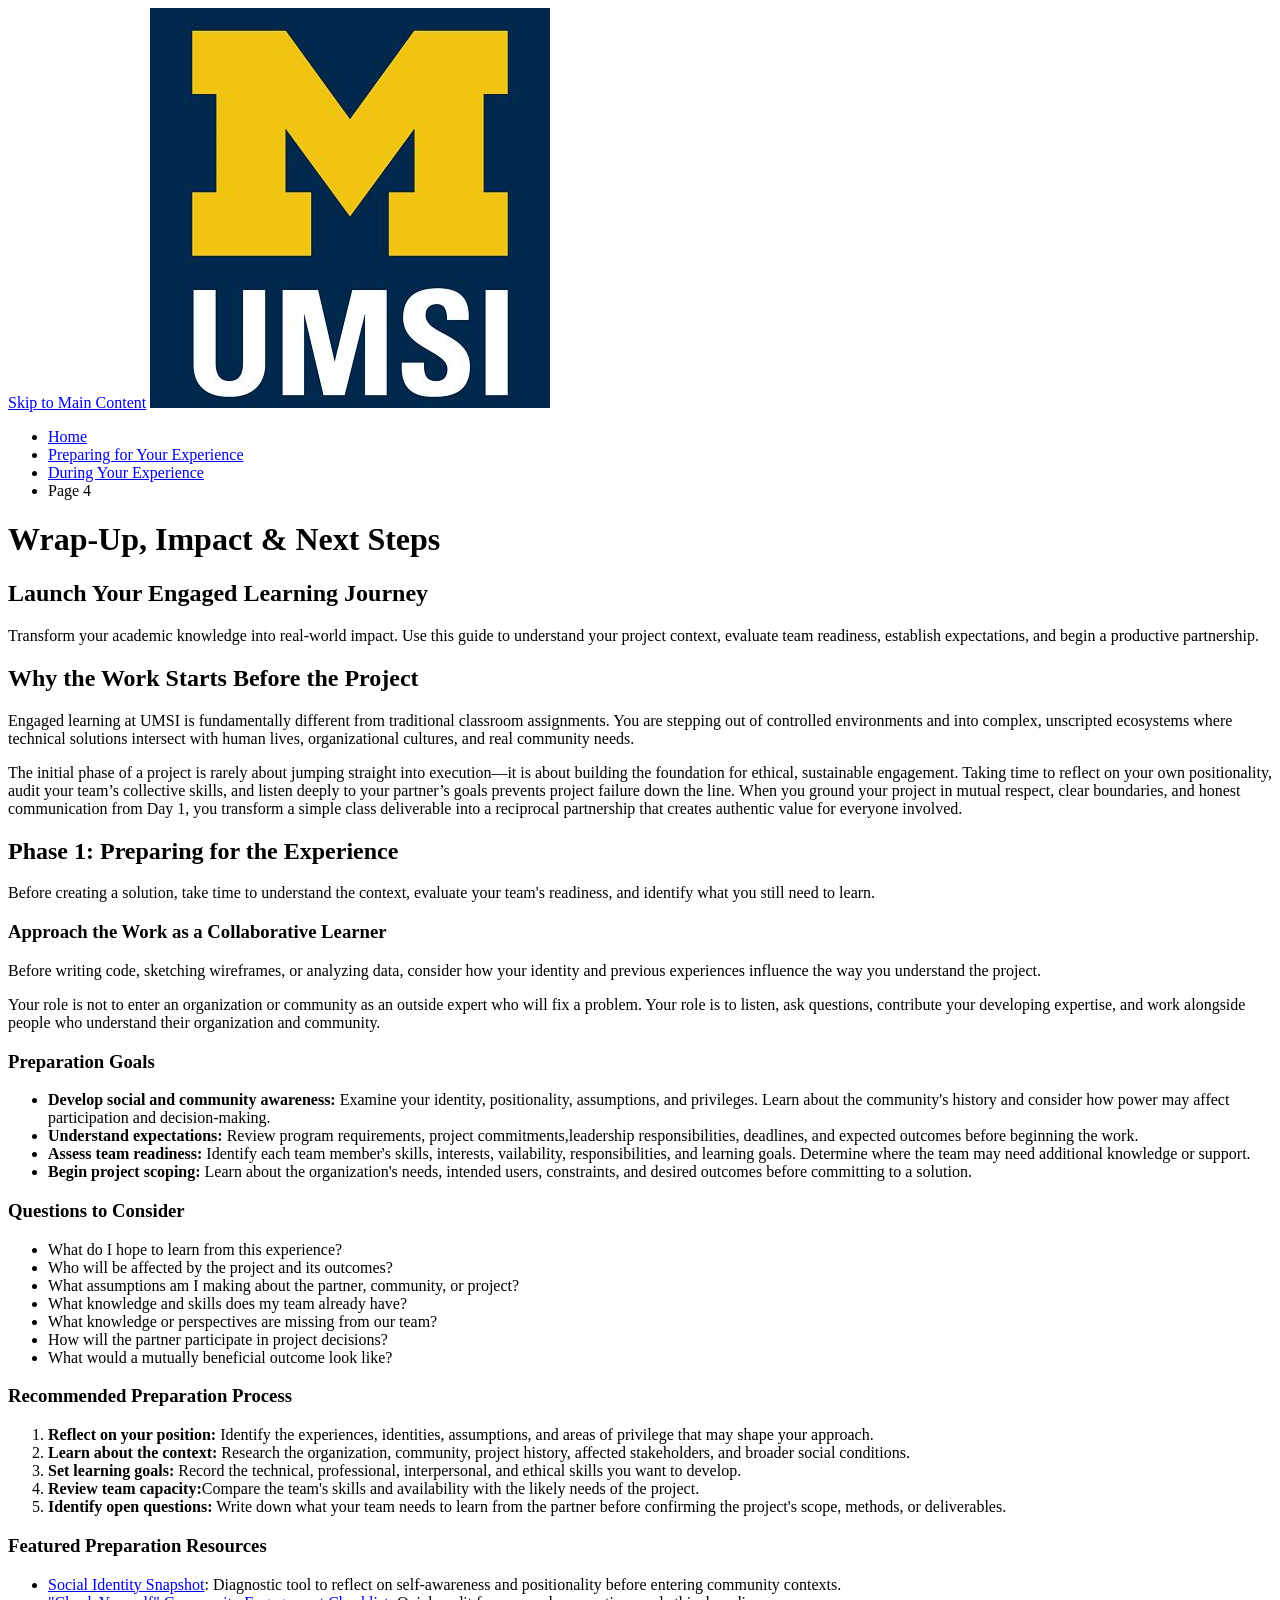
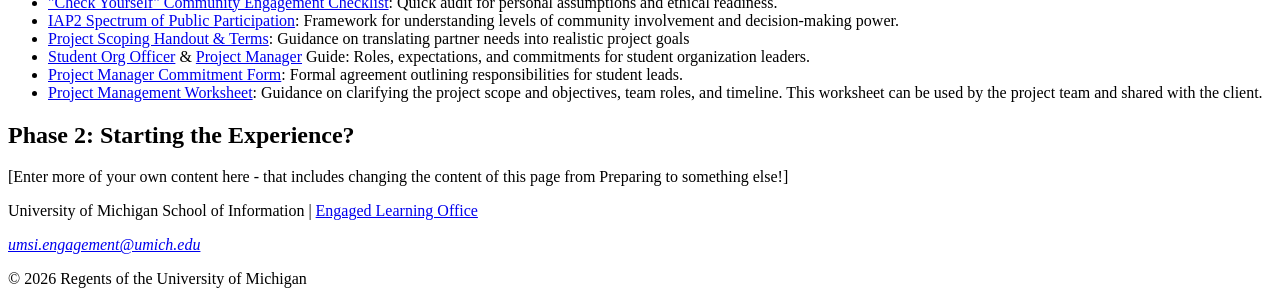
==== after.html @ f0609850 "new html files" ====
<!DOCTYPE html>
<html lang="en">
<head>
    <meta charset="UTF-8">
    <meta name="viewport" content="width=device-width, initial-scale=1.0">
    <title>Resumes</title>
</head>
<body>

    <header>

  <a href = "#main">Skip to Main Content</a>
        <img src="images/UMSI_signature_vertical_informal_solidblue.jpg" alt="UMSI Logo">
        <nav>
            <ul>
                <li><a href = "index.html">Home</a></li>
                <li><a href = "prep.html">Preparing for Your Experience</a></li>
                <li><a href = "during.html">During Your Experience</a></li>
                <li><a>Page 4</a></li>
            </ul>
        </nav>
    <h1>Wrap-Up, Impact & Next Steps</h1>
  </header>
<main id="main">
  
<section>
  <h2>Launch Your Engaged Learning Journey</h2>
  <p>Transform your academic knowledge into real-world impact. Use this guide to understand your project context, evaluate team readiness, establish expectations, and begin a productive partnership.</p>
</section>

<section>
  <h2>Why the Work Starts Before the Project</h2>
  <p>Engaged learning at UMSI is fundamentally different from traditional classroom assignments. You are stepping out of controlled environments and into complex, unscripted ecosystems where technical solutions intersect with human lives, organizational cultures, and real community needs.</p>
  <p>The initial phase of a project is rarely about jumping straight into execution—it is about building the foundation for ethical, sustainable engagement. Taking time to reflect on your own positionality, audit your team’s collective skills, and listen deeply to your partner’s goals prevents project failure down the line. When you ground your project in mutual respect, clear boundaries, and honest communication from Day 1, you transform a simple class deliverable into a reciprocal partnership that creates authentic value for everyone involved.</p>


</section>

<section>
  <h2>Phase 1: Preparing for the Experience</h2>
  <p>Before creating a solution, take time to understand the context, evaluate your team's readiness, and identify what you still need to learn.</p>
  <article>
    <h3>Approach the Work as a Collaborative Learner</h3>
    <p>Before writing code, sketching wireframes, or analyzing data, consider how your identity and previous experiences influence the way you understand the project.</p>
    <p>Your role is not to enter an organization or community as an outside expert who will fix a problem. Your role is to listen, ask questions, contribute your developing expertise, and work alongside people who understand their organization and community.</p>
  </article>

  <article>
    <h3>Preparation Goals</h3>
    <ul>
      <li><strong>Develop social and community awareness:</strong> Examine your identity, positionality, assumptions, and privileges. Learn about the community's history and consider how power may affect participation and decision-making.
      </li>
      <li><strong>Understand expectations:</strong> Review program requirements, project commitments,leadership responsibilities, deadlines, and expected outcomes before beginning the work.</li>
      <li><strong>Assess team readiness:</strong> Identify each team member's skills, interests, vailability, responsibilities, and learning goals. Determine where the team may need additional knowledge or support.</li>
      <li><strong>Begin project scoping:</strong> Learn about the organization's needs, intended users, constraints, and desired outcomes before committing to a solution.
      </li>
    </ul>
  </article>

  <article>
    <h3>Questions to Consider</h3>
    <ul>
      <li>What do I hope to learn from this experience?</li>
      <li>Who will be affected by the project and its outcomes?</li>
      <li>What assumptions am I making about the partner, community, or project?</li>
      <li>What knowledge and skills does my team already have?</li>
      <li>What knowledge or perspectives are missing from our team?</li>
      <li>How will the partner participate in project decisions?</li>
      <li>What would a mutually beneficial outcome look like?</li>
    </ul>
  </article>

  <article>
    <h3>Recommended Preparation Process</h3>
    <ol>
      <li><strong>Reflect on your position:</strong> Identify the experiences, identities, assumptions, and areas of privilege that may shape your approach.</li>
      <li><strong>Learn about the context:</strong> Research the organization, community, project history, affected stakeholders, and broader social conditions.</li>
      <li><strong>Set learning goals:</strong> Record the technical, professional, interpersonal, and ethical skills you want to develop.</li>
      <li><strong>Review team capacity:</strong>Compare the team's skills and availability with the likely needs of the project. </li>
      <li><strong>Identify open questions:</strong> Write down what your team needs to learn from the partner before confirming the project's scope, methods, or deliverables.
      </li>
    </ol>
  </article>

  <article>
    <h3>Featured Preparation Resources</h3>
    <ul>
      <li><a href="https://sites.lsa.umich.edu/equitable-teaching/social-identity-snapshot">Social Identity Snapshot</a>: Diagnostic tool to reflect on self-awareness and positionality before entering community contexts.</li>
      <li><a href="https://docs.google.com/document/d/1Qt9YeStVwDHjwJhOLAz42JSNQR2lFMurdUtxtdrGkuc/edit?tab=t.0#heading=h.ch0bvccjkrzn">"Check Yourself" Community Engagement Checklist</a>: Quick audit for personal assumptions and ethical readiness.</li>
      <li><a href="https://drive.google.com/file/d/1zc1RNlrDxV51-muOERdDTnINQcquJpOA/view?usp=sharing">IAP2 Spectrum of Public Participation</a>: Framework for understanding levels of community involvement and decision-making power.</li>
      <li><a href="https://docs.google.com/document/d/1TrEDolwmOIlXgYgAP9VvlOGoYOwFfe6KxzZOgZSVYVw/edit?usp=drive_link">Project Scoping Handout & Terms</a>: Guidance on translating partner needs into realistic project goals</li>
      <li><a href="https://docs.google.com/document/d/1AexsV_JeSd0kRUBbcifZpfBu6y6Zi8Y0iJScp1I3gkM/edit?usp=drive_link">Student Org Officer</a> & <a href="https://docs.google.com/document/u/0/d/1uwOOS0TrXWzcSShj8DUFpckWo0t1UNu_Q7WVbZnLhX0/edit">Project Manager</a> Guide: Roles, expectations, and commitments for student organization leaders.</li>
      <li><a href="https://docs.google.com/document/d/1U4lCNGyWKJ3C2i_VgFqAR45Z4zF1FehuthuqT-M2wdI/edit?usp=drive_link">Project Manager Commitment Form</a>: Formal agreement outlining responsibilities for student leads.</li>
      <li><a href="https://docs.google.com/document/d/1twc-7TYWmb_PNrOBiDI1NuJqJAuhluTICr22GRd_NLc/edit?usp=drive_link">Project Management Worksheet</a>: Guidance on clarifying the project scope and objectives, team roles, and timeline. This worksheet can be used by the project team and shared with the client.</li>
    </ul>
  </article>
</section>
<section>
  <h2>Phase 2: Starting the Experience?</h2>



<div>[Enter more of your own content here - that includes changing the  content of this page from Preparing to something else!]</div>

    
        <div></div>
        <div></div>
        <div></div>
        <div></div>
</section>
<!-- Content taken & modified from UMGPT with the prompt, "for the same content write me some intro content and resources for a prep page using the ELO content below" - this was after I had asked for content for the home page. " UMGPT. (2026). UMGPT ( GPT-5.6 Sol September 7th version) [Large language model]. -->
</main>
<footer>
        <p>University of Michigan School of Information | <a href="https://www.si.umich.edu/programs/engaged-learning/about-engaged-learning-office">Engaged Learning Office </a></p>
      <address>
        <a href="mailto:umsi.engagement@umich.edu">umsi.engagement@umich.edu</a>
      </address>
      <p>&copy; 2026 Regents of the University of Michigan</p>
    </footer>
    
</body>

</html>
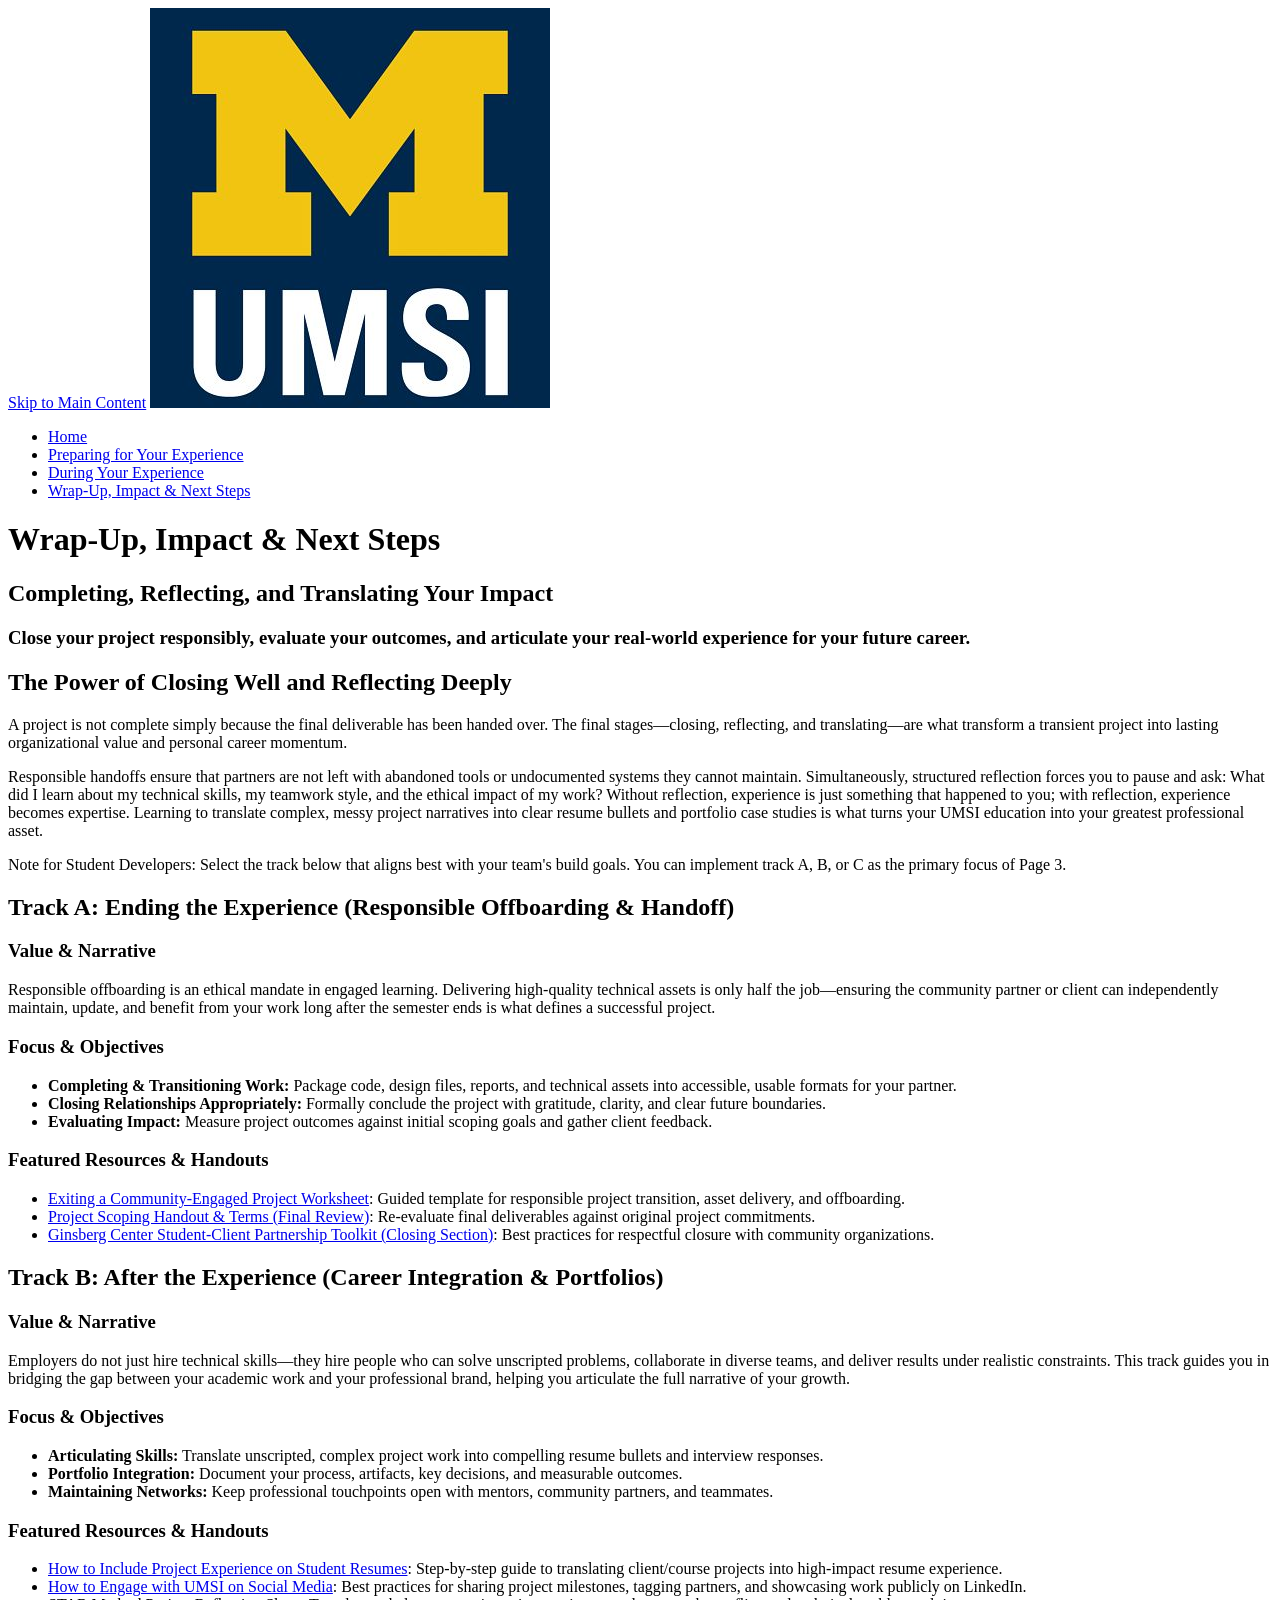
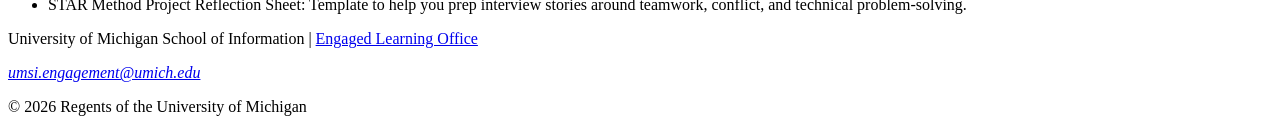
==== commit 596f25ac: "final html" ====
--- a/after.html
+++ b/after.html
@@ -16,7 +16,7 @@
                 <li><a href = "index.html">Home</a></li>
                 <li><a href = "prep.html">Preparing for Your Experience</a></li>
                 <li><a href = "during.html">During Your Experience</a></li>
-                <li><a>Page 4</a></li>
+                <li><a href = "after.html">Wrap-Up, Impact & Next Steps</a></li>
             </ul>
         </nav>
     <h1>Wrap-Up, Impact & Next Steps</h1>
@@ -24,83 +24,66 @@
 <main id="main">
   
 <section>
-  <h2>Launch Your Engaged Learning Journey</h2>
-  <p>Transform your academic knowledge into real-world impact. Use this guide to understand your project context, evaluate team readiness, establish expectations, and begin a productive partnership.</p>
+  <h2>Completing, Reflecting, and Translating Your Impact</h2>
+  <h3>Close your project responsibly, evaluate your outcomes, and articulate your real-world experience for your future career.</h3>
 </section>
 
 <section>
-  <h2>Why the Work Starts Before the Project</h2>
-  <p>Engaged learning at UMSI is fundamentally different from traditional classroom assignments. You are stepping out of controlled environments and into complex, unscripted ecosystems where technical solutions intersect with human lives, organizational cultures, and real community needs.</p>
-  <p>The initial phase of a project is rarely about jumping straight into execution—it is about building the foundation for ethical, sustainable engagement. Taking time to reflect on your own positionality, audit your team’s collective skills, and listen deeply to your partner’s goals prevents project failure down the line. When you ground your project in mutual respect, clear boundaries, and honest communication from Day 1, you transform a simple class deliverable into a reciprocal partnership that creates authentic value for everyone involved.</p>
+  <h2>The Power of Closing Well and Reflecting Deeply</h2>
+  <p>A project is not complete simply because the final deliverable has been handed over. The final stages—closing, reflecting, and translating—are what transform a transient project into lasting organizational value and personal career momentum.</p>
+  <p>Responsible handoffs ensure that partners are not left with abandoned tools or undocumented systems they cannot maintain. Simultaneously, structured reflection forces you to pause and ask: What did I learn about my technical skills, my teamwork style, and the ethical impact of my work? Without reflection, experience is just something that happened to you; with reflection, experience becomes expertise. Learning to translate complex, messy project narratives into clear resume bullets and portfolio case studies is what turns your UMSI education into your greatest professional asset.</p>
+  <p>Note for Student Developers: Select the track below that aligns best with your team's build goals. You can implement track A, B, or C as the primary focus of Page 3.</p>
 
 
 </section>
 
 <section>
-  <h2>Phase 1: Preparing for the Experience</h2>
-  <p>Before creating a solution, take time to understand the context, evaluate your team's readiness, and identify what you still need to learn.</p>
+  <h2>Track A: Ending the Experience (Responsible Offboarding & Handoff)</h2>
+  <h3>Value & Narrative</h3>
+  <p>Responsible offboarding is an ethical mandate in engaged learning. Delivering high-quality technical assets is only half the job—ensuring the community partner or client can independently maintain, update, and benefit from your work long after the semester ends is what defines a successful project.</p>
   <article>
-    <h3>Approach the Work as a Collaborative Learner</h3>
-    <p>Before writing code, sketching wireframes, or analyzing data, consider how your identity and previous experiences influence the way you understand the project.</p>
-    <p>Your role is not to enter an organization or community as an outside expert who will fix a problem. Your role is to listen, ask questions, contribute your developing expertise, and work alongside people who understand their organization and community.</p>
-  </article>
-
-  <article>
-    <h3>Preparation Goals</h3>
+    <h3>Focus & Objectives</h3>
     <ul>
-      <li><strong>Develop social and community awareness:</strong> Examine your identity, positionality, assumptions, and privileges. Learn about the community's history and consider how power may affect participation and decision-making.
-      </li>
-      <li><strong>Understand expectations:</strong> Review program requirements, project commitments,leadership responsibilities, deadlines, and expected outcomes before beginning the work.</li>
-      <li><strong>Assess team readiness:</strong> Identify each team member's skills, interests, vailability, responsibilities, and learning goals. Determine where the team may need additional knowledge or support.</li>
-      <li><strong>Begin project scoping:</strong> Learn about the organization's needs, intended users, constraints, and desired outcomes before committing to a solution.
-      </li>
+      <li><strong>Completing & Transitioning Work:</strong> Package code, design files, reports, and technical assets into accessible, usable formats for your partner.</li>
+      <li><strong>Closing Relationships Appropriately:</strong> Formally conclude the project with gratitude, clarity, and clear future boundaries.</li>
+      <li><strong>Evaluating Impact:</strong> Measure project outcomes against initial scoping goals and gather client feedback.</li>
     </ul>
   </article>
 
   <article>
-    <h3>Questions to Consider</h3>
+    <h3>Featured Resources & Handouts</h3>
     <ul>
-      <li>What do I hope to learn from this experience?</li>
-      <li>Who will be affected by the project and its outcomes?</li>
-      <li>What assumptions am I making about the partner, community, or project?</li>
-      <li>What knowledge and skills does my team already have?</li>
-      <li>What knowledge or perspectives are missing from our team?</li>
-      <li>How will the partner participate in project decisions?</li>
-      <li>What would a mutually beneficial outcome look like?</li>
+      <li><a href="https://docs.google.com/document/d/1-gfg_EZ3T8pa3T0a130Qvtpl1bYoLOVEHSNpGHcJtFA/edit?usp=drive_link">Exiting a Community-Engaged Project Worksheet</a>: Guided template for responsible project transition, asset delivery, and offboarding.</li>
+      <li><a href="https://docs.google.com/document/d/1TrEDolwmOIlXgYgAP9VvlOGoYOwFfe6KxzZOgZSVYVw/edit?usp=sharing">Project Scoping Handout & Terms (Final Review)</a>: Re-evaluate final deliverables against original project commitments.</li>
+      <li><a href="https://ginsberg.umich.edu/article/campus-community-partnerships-toolkit">Ginsberg Center Student-Client Partnership Toolkit (Closing Section)</a>: Best practices for respectful closure with community organizations.</li>
     </ul>
   </article>
 
   <article>
-    <h3>Recommended Preparation Process</h3>
-    <ol>
-      <li><strong>Reflect on your position:</strong> Identify the experiences, identities, assumptions, and areas of privilege that may shape your approach.</li>
-      <li><strong>Learn about the context:</strong> Research the organization, community, project history, affected stakeholders, and broader social conditions.</li>
-      <li><strong>Set learning goals:</strong> Record the technical, professional, interpersonal, and ethical skills you want to develop.</li>
-      <li><strong>Review team capacity:</strong>Compare the team's skills and availability with the likely needs of the project. </li>
-      <li><strong>Identify open questions:</strong> Write down what your team needs to learn from the partner before confirming the project's scope, methods, or deliverables.
-      </li>
-    </ol>
+    <h2>Track B: After the Experience (Career Integration & Portfolios)</h2>
+    <h3>Value & Narrative</h3>
+    <p>Employers do not just hire technical skills—they hire people who can solve unscripted problems, collaborate in diverse teams, and deliver results under realistic constraints. This track guides you in bridging the gap between your academic work and your professional brand, helping you articulate the full narrative of your growth.</p>
+  </article>
+  <article>
+    <h3>Focus & Objectives</h3>
+    <ul>
+      <li><strong>Articulating Skills:</strong> Translate unscripted, complex project work into compelling resume bullets and interview responses.</li>
+      <li><strong>Portfolio Integration:</strong> Document your process, artifacts, key decisions, and measurable outcomes.</li>
+      <li><strong>Maintaining Networks:</strong> Keep professional touchpoints open with mentors, community partners, and teammates.</li>
+    </ul>
   </article>
 
   <article>
-    <h3>Featured Preparation Resources</h3>
+    <h3>Featured Resources & Handouts</h3>
     <ul>
-      <li><a href="https://sites.lsa.umich.edu/equitable-teaching/social-identity-snapshot">Social Identity Snapshot</a>: Diagnostic tool to reflect on self-awareness and positionality before entering community contexts.</li>
-      <li><a href="https://docs.google.com/document/d/1Qt9YeStVwDHjwJhOLAz42JSNQR2lFMurdUtxtdrGkuc/edit?tab=t.0#heading=h.ch0bvccjkrzn">"Check Yourself" Community Engagement Checklist</a>: Quick audit for personal assumptions and ethical readiness.</li>
-      <li><a href="https://drive.google.com/file/d/1zc1RNlrDxV51-muOERdDTnINQcquJpOA/view?usp=sharing">IAP2 Spectrum of Public Participation</a>: Framework for understanding levels of community involvement and decision-making power.</li>
-      <li><a href="https://docs.google.com/document/d/1TrEDolwmOIlXgYgAP9VvlOGoYOwFfe6KxzZOgZSVYVw/edit?usp=drive_link">Project Scoping Handout & Terms</a>: Guidance on translating partner needs into realistic project goals</li>
-      <li><a href="https://docs.google.com/document/d/1AexsV_JeSd0kRUBbcifZpfBu6y6Zi8Y0iJScp1I3gkM/edit?usp=drive_link">Student Org Officer</a> & <a href="https://docs.google.com/document/u/0/d/1uwOOS0TrXWzcSShj8DUFpckWo0t1UNu_Q7WVbZnLhX0/edit">Project Manager</a> Guide: Roles, expectations, and commitments for student organization leaders.</li>
-      <li><a href="https://docs.google.com/document/d/1U4lCNGyWKJ3C2i_VgFqAR45Z4zF1FehuthuqT-M2wdI/edit?usp=drive_link">Project Manager Commitment Form</a>: Formal agreement outlining responsibilities for student leads.</li>
-      <li><a href="https://docs.google.com/document/d/1twc-7TYWmb_PNrOBiDI1NuJqJAuhluTICr22GRd_NLc/edit?usp=drive_link">Project Management Worksheet</a>: Guidance on clarifying the project scope and objectives, team roles, and timeline. This worksheet can be used by the project team and shared with the client.</li>
+      <li><a href="https://docs.google.com/document/d/1mjyX6jgqXFrY7SFYaA3J2cTh1ZnHH0FKF5aUKfXzXKo/edit?usp=sharing">How to Include Project Experience on Student Resumes</a>: Step-by-step guide to translating client/course projects into high-impact resume experience.</li>
+      <li><a href="https://docs.google.com/document/d/1jwQg_Y4jECLPHqcyOtJtDTK5x-68KstexfPbh6jXHnA/edit?usp=sharing">How to Engage with UMSI on Social Media</a>: Best practices for sharing project milestones, tagging partners, and showcasing work publicly on LinkedIn.</li>
+      <li><a>STAR Method Project Reflection Sheet</a>: Template to help you prep interview stories around teamwork, conflict, and technical problem-solving.</li>
     </ul>
   </article>
 </section>
 <section>
-  <h2>Phase 2: Starting the Experience?</h2>
-
-
-
-<div>[Enter more of your own content here - that includes changing the  content of this page from Preparing to something else!]</div>
+  
 
     
         <div></div>
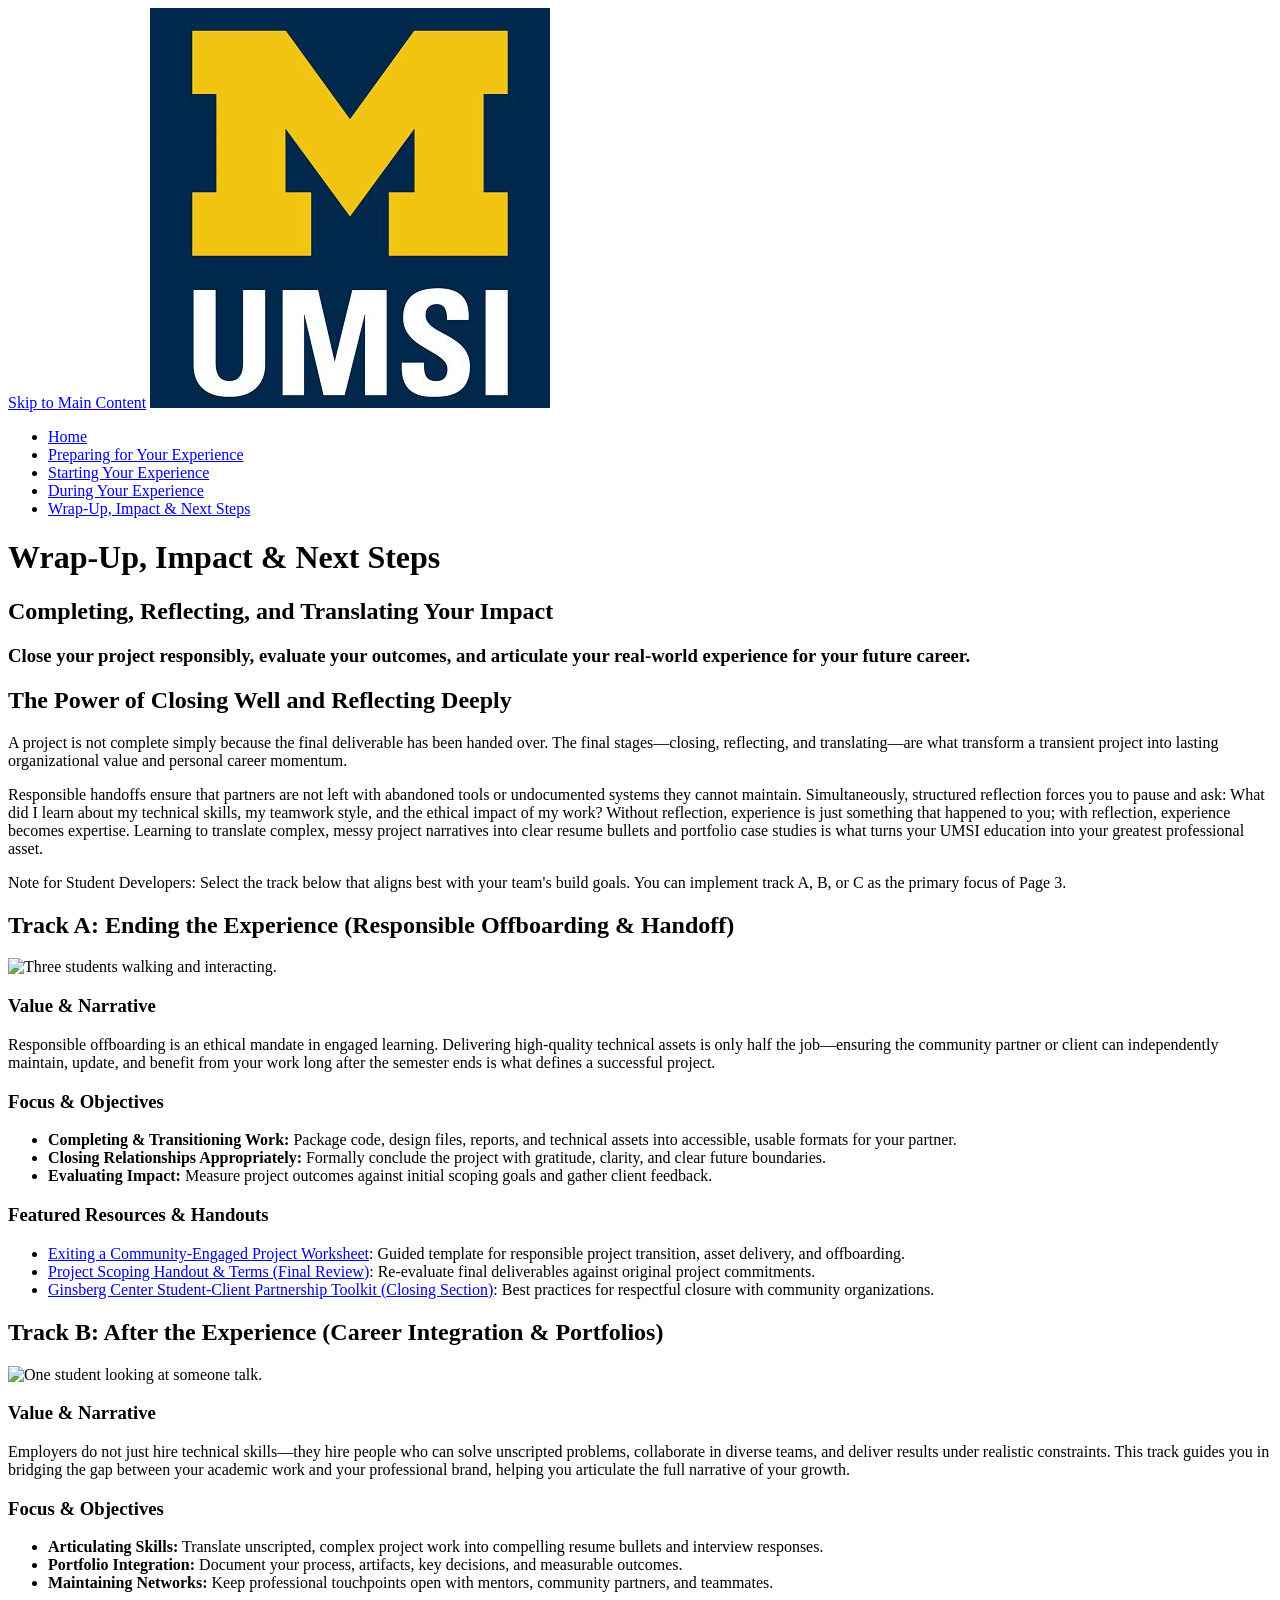
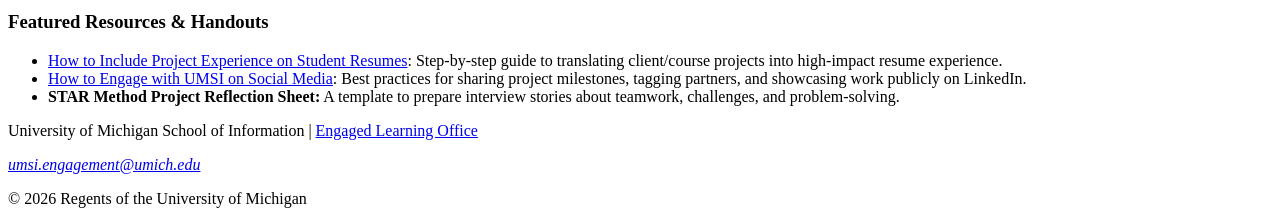
==== commit 7fe93274: "new html for deliverable 2" ====
--- a/after.html
+++ b/after.html
@@ -3,7 +3,8 @@
 <head>
     <meta charset="UTF-8">
     <meta name="viewport" content="width=device-width, initial-scale=1.0">
-    <title>Resumes</title>
+    <link rel="stylesheet" href="style.css">
+    <title>Wrap-Up, Impact & Next Steps | UMSI</title>
 </head>
 <body>
 
@@ -15,6 +16,7 @@
             <ul>
                 <li><a href = "index.html">Home</a></li>
                 <li><a href = "prep.html">Preparing for Your Experience</a></li>
+                <li><a href="starting.html">Starting Your Experience</a></li>
                 <li><a href = "during.html">During Your Experience</a></li>
                 <li><a href = "after.html">Wrap-Up, Impact & Next Steps</a></li>
             </ul>
@@ -39,6 +41,9 @@
 
 <section>
   <h2>Track A: Ending the Experience (Responsible Offboarding & Handoff)</h2>
+  
+  <img src="images/MCOMMONS-RackhamResourceFair-03.jpg.JPG" alt="Three students walking and interacting.">
+  
   <h3>Value & Narrative</h3>
   <p>Responsible offboarding is an ethical mandate in engaged learning. Delivering high-quality technical assets is only half the job—ensuring the community partner or client can independently maintain, update, and benefit from your work long after the semester ends is what defines a successful project.</p>
   <article>
@@ -61,6 +66,9 @@
 
   <article>
     <h2>Track B: After the Experience (Career Integration & Portfolios)</h2>
+
+    <img src="images/MCOMMONS-RackhamResourceFair-02.jpg.JPG" alt="One student looking at someone talk.">
+
     <h3>Value & Narrative</h3>
     <p>Employers do not just hire technical skills—they hire people who can solve unscripted problems, collaborate in diverse teams, and deliver results under realistic constraints. This track guides you in bridging the gap between your academic work and your professional brand, helping you articulate the full narrative of your growth.</p>
   </article>
@@ -78,7 +86,11 @@
     <ul>
       <li><a href="https://docs.google.com/document/d/1mjyX6jgqXFrY7SFYaA3J2cTh1ZnHH0FKF5aUKfXzXKo/edit?usp=sharing">How to Include Project Experience on Student Resumes</a>: Step-by-step guide to translating client/course projects into high-impact resume experience.</li>
       <li><a href="https://docs.google.com/document/d/1jwQg_Y4jECLPHqcyOtJtDTK5x-68KstexfPbh6jXHnA/edit?usp=sharing">How to Engage with UMSI on Social Media</a>: Best practices for sharing project milestones, tagging partners, and showcasing work publicly on LinkedIn.</li>
-      <li><a>STAR Method Project Reflection Sheet</a>: Template to help you prep interview stories around teamwork, conflict, and technical problem-solving.</li>
+      <li>
+          <strong>STAR Method Project Reflection Sheet:</strong>
+          A template to prepare interview stories about teamwork,
+          challenges, and problem-solving.
+      </li>
     </ul>
   </article>
 </section>
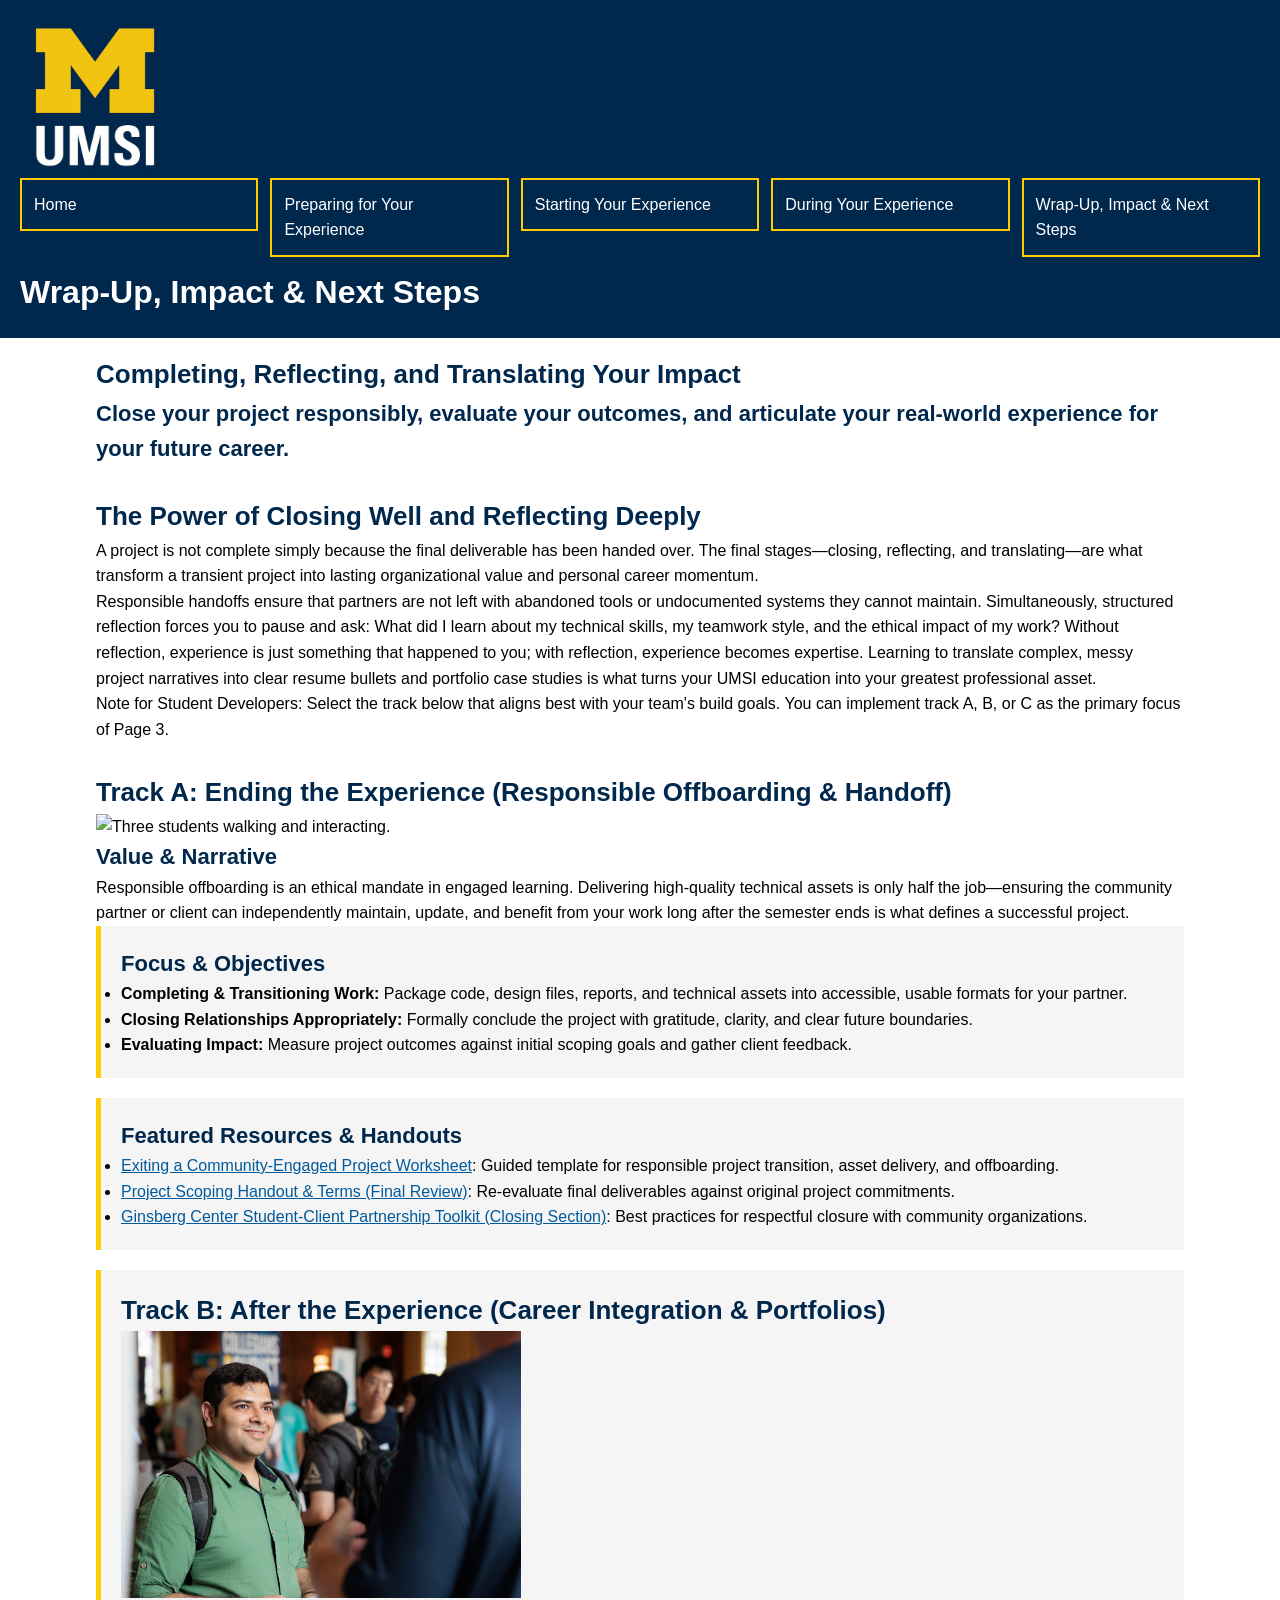
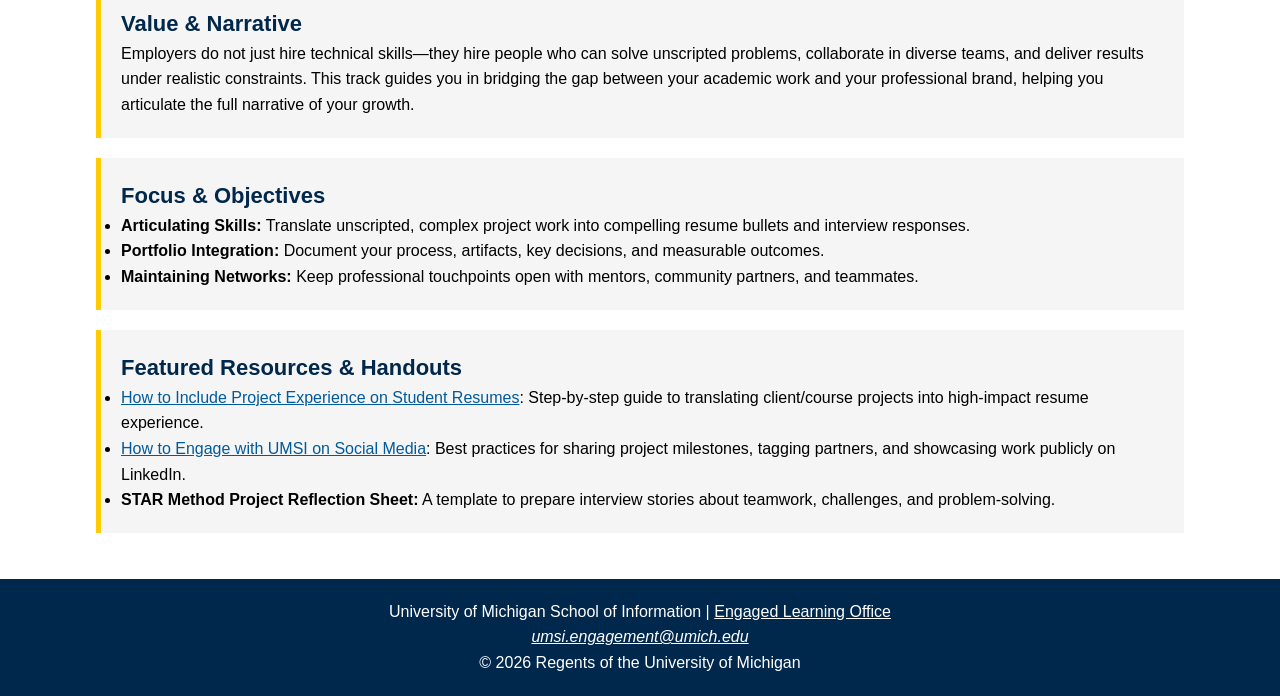
==== commit 9a625811: "final deliverable 2" ====
--- a/after.html
+++ b/after.html
@@ -3,7 +3,8 @@
 <head>
     <meta charset="UTF-8">
     <meta name="viewport" content="width=device-width, initial-scale=1.0">
-    <link rel="stylesheet" href="style.css">
+    <link rel="stylesheet" href="css/html5reset.css">
+    <link rel="stylesheet" href="css/style.css">
     <title>Wrap-Up, Impact & Next Steps | UMSI</title>
 </head>
 <body>
--- a/css/style.css
+++ b/css/style.css
@@ -0,0 +1,181 @@
+* {
+    box-sizing: border-box;
+}
+
+body {
+    font-family: Arial, sans-serif;
+    background-color: white;
+    color: #000000;
+    margin: 0;
+    line-height: 1.6;
+}
+
+header {
+    background-color: #00274C;
+    color: white;
+    padding: 20px;
+}
+
+header img {
+    width: 150px;
+    max-width: 100%;
+    height: auto;
+}
+
+nav ul {
+    display: grid;
+    grid-template-columns: repeat(auto-fit, minmax(min(100%, 12rem), 1fr));
+    gap: 0.75rem;
+    list-style-type: none;
+    padding: 0;
+}
+
+nav li {
+    margin-bottom: 10px;
+}
+
+nav a {
+    display: block;
+    background-color: #00274C;
+    color: white;
+    padding: 12px;
+    text-decoration: none;
+    border: 2px solid #FFCB05;
+}
+
+nav a:hover {
+    background-color: #FFCB05;
+    color: #00274C;
+}
+
+nav a[aria-current="page"] {
+    background-color: #FFCB05;
+    color: #00274C;
+}
+
+/* MAIN CONTENT */
+
+main {
+    width: 90%;
+    max-width: 70rem;
+    margin: 0 auto;
+    padding: 1rem;
+}
+
+h1 {
+    font-size: 32px;
+}
+
+h2 {
+    color: #00274C;
+    font-size: 26px;
+}
+
+h3 {
+    color: #00274C;
+    font-size: 22px;
+}
+
+p {
+    font-size: 16px;
+}
+
+/* CONTENT SECTIONS */
+
+section {
+    margin-bottom: 30px;
+}
+
+article {
+    background-color: #F5F5F5;
+    padding: 20px;
+    margin-bottom: 20px;
+    border-left: 5px solid #FFCB05;
+}
+
+
+/* LINKS */
+
+main a {
+    color: #005A9C;
+    text-decoration: underline;
+}
+
+main a:hover {
+    color: #00274C;
+}
+
+/* IMAGES */
+
+main img {
+    width: 100%;
+    max-width: 25rem;
+    height: auto;
+}
+
+/* VIDEOS */
+
+iframe {
+    max-width: 100%;
+    width: 100%;
+    aspect-ratio: 16 / 9;
+    height: auto;
+    border: 0;
+}
+
+/* FOOTER */
+
+footer {
+    background-color: #00274C;
+    color: white;
+    padding: 20px;
+    text-align: center;
+}
+
+footer a {
+    color: white;
+}
+
+/* ACCESSIBILITY */
+
+a:focus-visible {
+    outline: 3px solid #FFCB05;
+    outline-offset: 3px;
+}
+
+/* SKIP TO MAIN CONTENT */
+
+a[href="#main"] {
+    position: absolute;
+    left: -9999px;
+}
+
+a[href="#main"]:focus {
+    left: 10px;
+    top: 10px;
+    background-color: #FFCB05;
+    color: #00274C;
+    padding: 10px;
+    z-index: 10;
+}
+
+/* GRID LAYOUT FOR CONTENT CARDS */
+
+.card-grid {
+    display: grid;
+    grid-template-columns: repeat(auto-fit, minmax(min(100%, 15rem), 1fr));
+    gap: 1rem;
+}
+
+/* Keep section headings and descriptions full width */
+
+.card-grid > h2,
+.card-grid > p {
+    grid-column: 1 / -1;
+}
+
+/* Remove extra spacing between cards */
+
+.card-grid > article {
+    margin-bottom: 0;
+}
